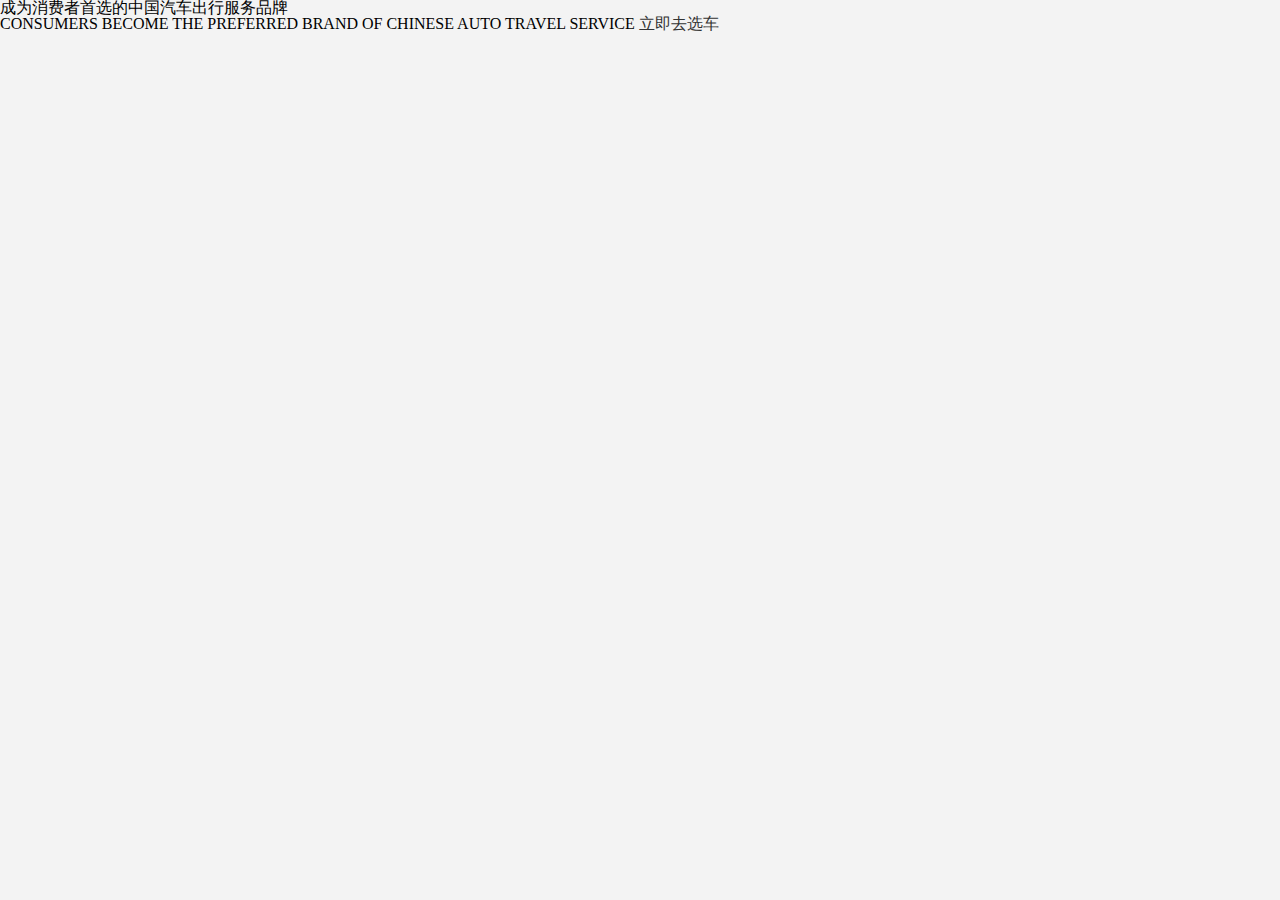
==== Galaxy-Wish-Star/mason/www/about.html @ dfbd3d51 "update" ====
<!DOCTYPE html>
<html lang="en">
<head>
    <meta charset="UTF-8">
    <meta http-equiv="X-UA-Compatible" content="IE=edge">
    <meta name="viewport" content="width=device-width, initial-scale=1.0">
    <title>关于我们</title>
<link rel="stylesheet" href="../css/about.css">
<link rel="stylesheet" href="../css/reset.css">
<link rel="stylesheet" href="../css/public.css">
</head>
<body>
    <!-- ----------------banner模块---------------- -->
<div class="about-banner">
    <p>成为消费者首选的中国汽车出行服务品牌</p>
    <span>CONSUMERS BECOME THE PREFERRED BRAND OF CHINESE AUTO TRAVEL
    SERVICE</span>
    <a href="../www/index.html">立即去选车</a>
    </div>

    
</body>
</html>
---- Galaxy-Wish-Star/mason/css/public.css ----
/* 版心设置 */
.contain{
    width: 1150px;
    margin: 0 auto;
    box-sizing: border-box;
}
/* head部分 */
body{
    background-color: #f3f3f3;
}
.h-words{
height: 100%;
display: flex;
justify-content: space-between;
align-items: center;
position: relative;
}
/* logo部分 */
.h_logo{
    width: 144px;
    height: 100%;
    display: flex;
    align-items: center;
}
.h_logo a {
    display: inline-block;
    width: 144px;
    height: 56px;
    background: url(../images/logo.png)no-repeat center;
}
/* 标题部分 */
.h-title{
    width: 555px;
    height: 100%;
    display: flex;
    justify-content: space-between;
    align-items: center;
}
.h-title a{
    font-size: 16px;
    padding: 10px 10px;
    color: #f7f7f7;
}
.h-title a:hover{
    color: #cf9457;
}
.h-login{
    width: 199px;
    display: flex;
    flex-direction: column;
    align-items: center;
    align-content: center;
}
.login{
    display: inline-block;
    padding: 6px 10px;
    width: 92px;
    height: 24px;
    background-color: #ca9b44;
    border-radius: 4px;
    text-align: center;
    line-height: 24px;
    color: #fff;
}
.login-phon{
font-family: "FZZDHJW--GB1-0";
font-size: 22px;
color: #fff;
}
.login-phon i{
    color: #ca9b44;
    padding: 0 4px;

}
/* 脚部 */
.footer{
    height: 310px;
    background-color: #eee;
}
.f-about{
    display: flex;
    justify-content: space-between;
}
.f-about ul li{
    font-family: "sourceHansansCN-Normal"   ;
    font-size: 22px;
    letter-spacing: -2px;
    color: #343434;
    margin-bottom: 20px;
}
.f-about ul li:first-child{
    font-family: "sourceHansansCN-Normal"    ;
    font-size: 22px;
    font-weight: 700;
    letter-spacing: -2px;
    color: #343434;
    margin-bottom: 42px;
    margin-top: 52px;
}
.f-about ul li a:hover{
    color: #ca9b44;
}
/* 小圆圈的公共类 取还驾照 */
circle{
    width: 30px;
    border-radius: 50%;
    text-align: center;
    line-height: 30px;
    color: #fff;
    font-size: 12px;
}
/* 盒子阴影操作 */
.box{
    box-shadow: -2px 7px 10px 0px rgba(98, 98,  98, 0.11);
    transition: all 0.5s;
}
.box:hover{
    cursor: pointer;
    transform: translateY(-10px);

}
.button{
    background-color: #ffa42c;

}
.button:hover{
    cursor: pointer;
    background-color: #c57b19;
}
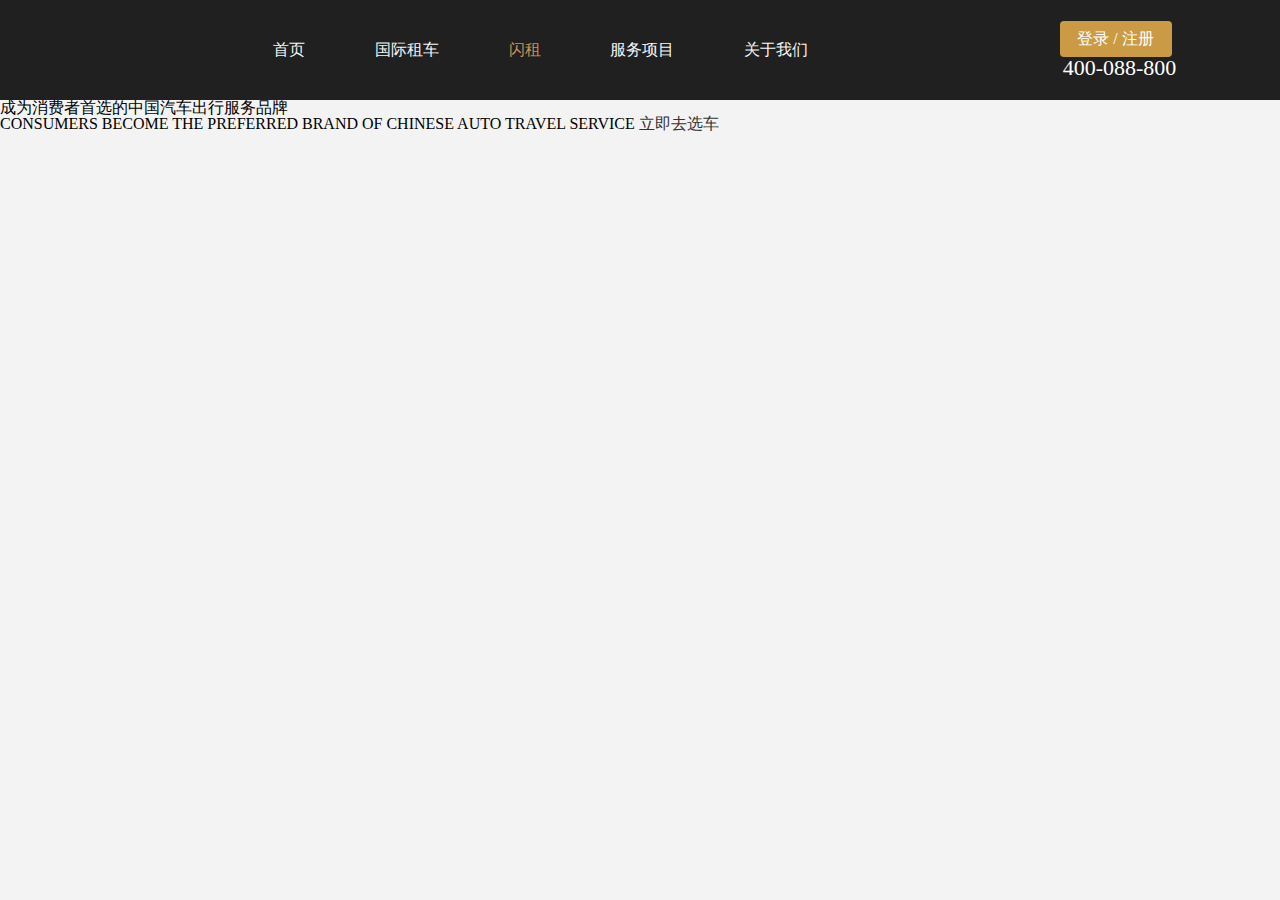
==== commit 9657443d: "mods" ====
--- a/Galaxy-Wish-Star/mason/www/about.html
+++ b/Galaxy-Wish-Star/mason/www/about.html
@@ -10,6 +10,29 @@
 <link rel="stylesheet" href="../css/public.css">
 </head>
 <body>
+    
+    <!-- ----------------head模块---------------- -->
+    <div class="header">
+        <div class="h-words contain">
+          <div class="h-logo">
+            <a href="../www/index.html"></a>
+          </div>
+          <ul class="h-title">
+            <li><a href="./index.html">首页</a></li>
+            <li><a href="../www/intercar.html">国际租车</a></li>
+            <li><a href="../www/carFlash.html">闪租</a></li>
+            <li><a href="../www/carService.html">服务项目</a></li>
+            <li><a href="../www/about.html">关于我们</a></li>
+          </ul>
+          <div class="h-login">
+            <div class="login">登录 / 注册</div>
+            <div class="login-phon">
+              <i class="fa fa-phone"></i>
+              <span class="h-pnum">400-088-800</span>
+            </div>
+          </div>
+        </div>
+      </div>
     <!-- ----------------banner模块---------------- -->
 <div class="about-banner">
     <p>成为消费者首选的中国汽车出行服务品牌</p>
--- a/Galaxy-Wish-Star/mason/css/about.css
+++ b/Galaxy-Wish-Star/mason/css/about.css
@@ -0,0 +1,17 @@
+.h-title li:nth-child(3) a {
+    color: #cf9257;
+  }
+  
+  /* ----------------banner部分---------------- */
+  .banner-box {
+    background: url(../images/闪租banner-bg.png);
+    margin-bottom: 30px;
+  }
+  .header {
+      height: 100px;
+      
+      background-color: #202020;
+    }
+  .fast-banner {
+    height: 322px;
+  }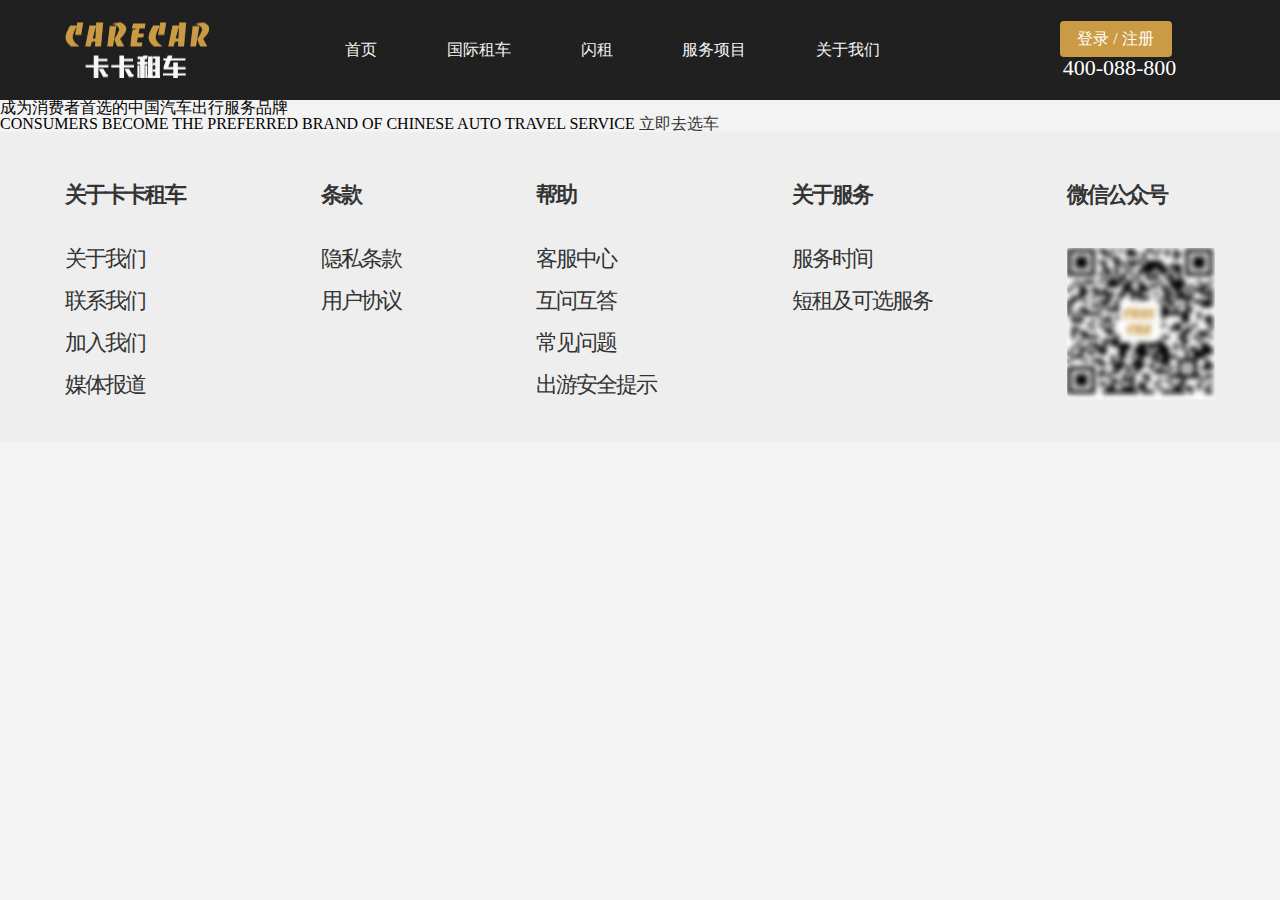
==== commit 0c34b060: "update" ====
--- a/Galaxy-Wish-Star/mason/www/about.html
+++ b/Galaxy-Wish-Star/mason/www/about.html
@@ -42,5 +42,41 @@
     </div>
 
     
+
+    
+    <!-- ----------------脚部---------------- -->
+    <div class="footer">
+        <div class="f-about contain">
+          <!-- 关于卡卡租车 -->
+          <ul class="footer-about">
+            <li>关于卡卡租车</li>
+            <li><a href="#">关于我们</a></li>
+            <li><a href="#">联系我们</a></li>
+            <li><a href="#">加入我们</a></li>
+            <li><a href="#">媒体报道</a></li>
+          </ul>
+          <ul>
+            <li>条款</li>
+            <li><a href="">隐私条款</a></li>
+            <li><a href="">用户协议</a></li>
+          </ul>
+          <ul>
+            <li>帮助</li>
+            <li><a href="">客服中心</a></li>
+            <li><a href="">互问互答</a></li>
+            <li><a href="">常见问题</a></li>
+            <li><a href="">出游安全提示</a></li>
+          </ul>
+          <ul>
+            <li>关于服务</li>
+            <li><a href="">服务时间</a></li>
+            <li><a href="">短租及可选服务</a></li>
+          </ul>
+          <ul>
+            <li>微信公众号</li>
+            <li><img src="../images/wechrt.png" alt="" /></li>
+          </ul>
+        </div>
+      </div>
 </body>
 </html>--- a/Galaxy-Wish-Star/mason/css/about.css
+++ b/Galaxy-Wish-Star/mason/css/about.css
@@ -1,17 +1,40 @@
-.h-title li:nth-child(3) a {
-    color: #cf9257;
+/* ----------------版心设置---------------- */
+.contain {
+    width: 1150px;
+    margin: 0 auto;
+    box-sizing: border-box;
+  }
+  body {
+    background-color: #f3f3f3;
+  }
+  .hw {
+    height: 16px;
+    width: 16px;
   }
   
-  /* ----------------banner部分---------------- */
-  .banner-box {
-    background: url(../images/闪租banner-bg.png);
-    margin-bottom: 30px;
+  /*---------------- head部分---------------- */
+  .header {
+    height: 100px;
+  
+    background-color: #202020;
   }
-  .header {
-      height: 100px;
-      
-      background-color: #202020;
-    }
-  .fast-banner {
-    height: 322px;
+  .h-words {
+    height: 100%;
+    display: flex;
+    justify-content: space-between;
+    align-items: center;
+    position: relative;
+  }
+  /* logo部分 */
+  .h-logo {
+    width: 144px;
+    height: 100%;
+    display: flex;
+    align-items: center;
+  }
+  .h-logo a {
+    display: inline-block;
+    width: 144px;
+    height: 56px;
+    background: url(../images/logo.png) no-repeat center;
   }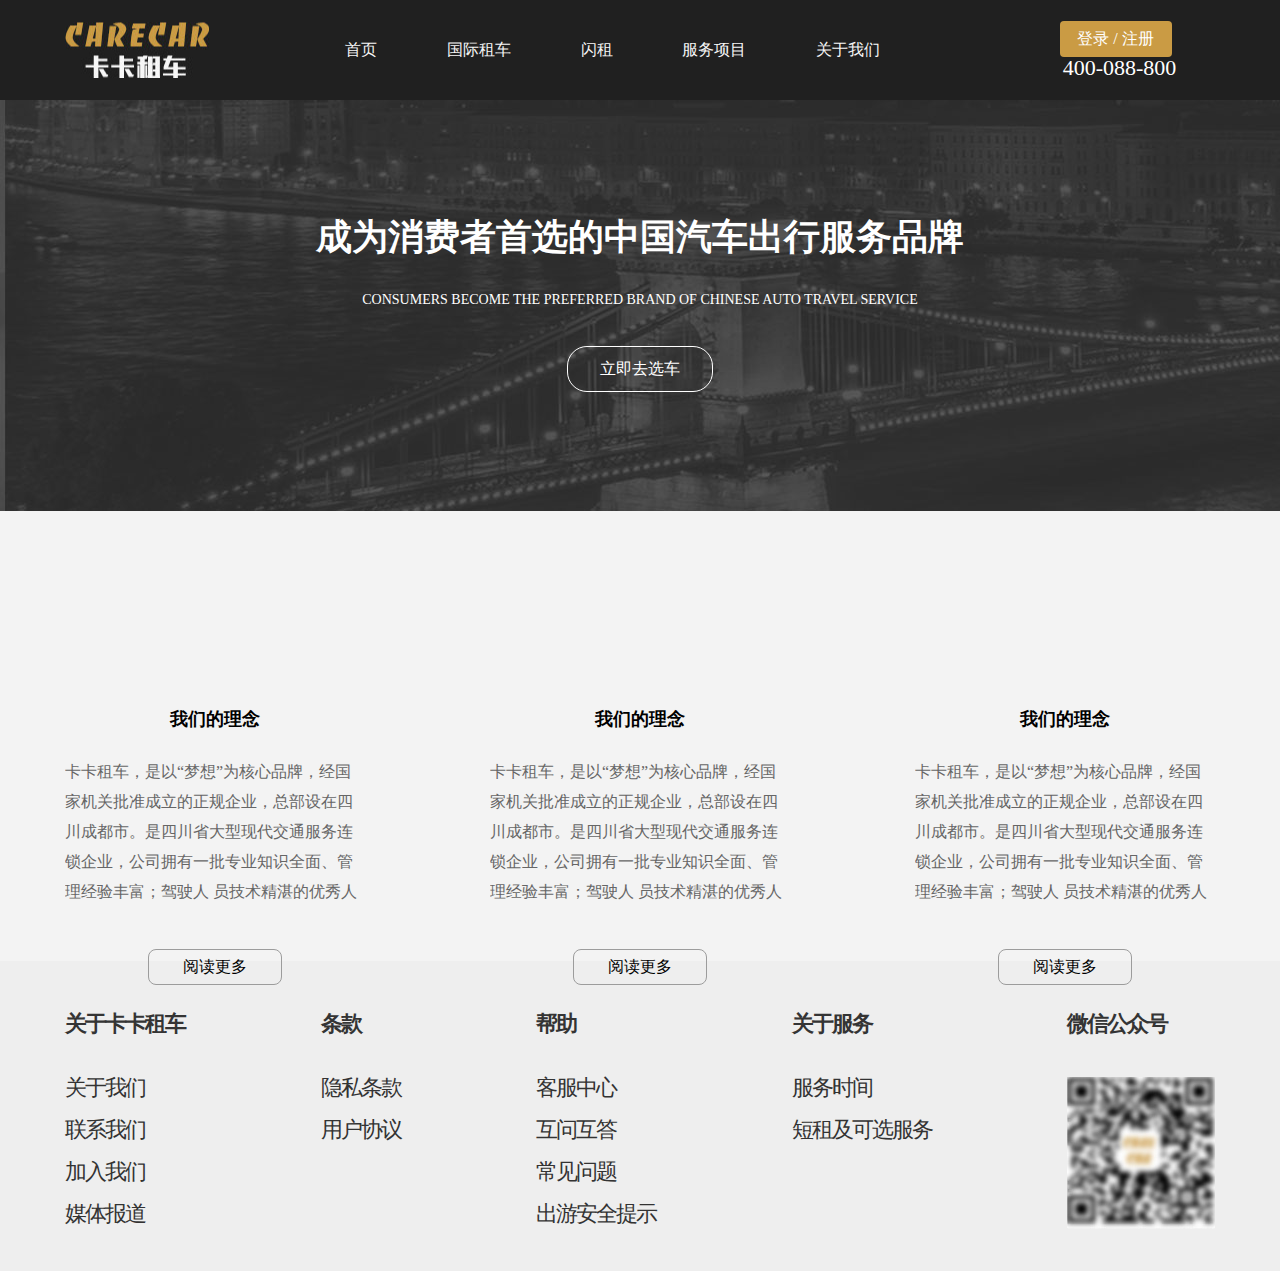
==== commit 28a1d3be: "update" ====
--- a/Galaxy-Wish-Star/mason/www/about.html
+++ b/Galaxy-Wish-Star/mason/www/about.html
@@ -40,7 +40,49 @@
     SERVICE</span>
     <a href="../www/index.html">立即去选车</a>
     </div>
-
+<!-- ----------------关于我们模块---------------- -->
+<div class="about-content contain">
+    <!-- 我们的理念 -->
+    <div class="about-idea">
+    <div class="abput-icons">
+    <i class="fa fa-fire"></i>
+    <i class="fa fa-fire"></i>
+    </div>
+    <p>我们的理念</p>
+    <div class="muchwords">
+    卡卡租车，是以“梦想”为核心品牌，经国家机关批准成立的正规企业，总部设在四
+    川成都市。是四川省大型现代交通服务连锁企业，公司拥有一批专业知识全面、管理经验丰富；驾驶人
+    员技术精湛的优秀人</div>
+    <div class="readmore">阅读更多</div>
+    </div>
+    <!-- 我们的模式同我们的理念 -->
+    <div class="about-idea">
+        <div class="abput-icons">
+        <i class="fa fa-fire"></i>
+        <i class="fa fa-fire"></i>
+        </div>
+        <p>我们的理念</p>
+        <div class="muchwords">
+        卡卡租车，是以“梦想”为核心品牌，经国家机关批准成立的正规企业，总部设在四
+        川成都市。是四川省大型现代交通服务连锁企业，公司拥有一批专业知识全面、管理经验丰富；驾驶人
+        员技术精湛的优秀人</div>
+        <div class="readmore">阅读更多</div>
+        </div>
+    <!-- 我们的成长同我们的理念 -->
+    <div class="about-idea">
+        <div class="abput-icons">
+        <i class="fa fa-fire"></i>
+        <i class="fa fa-fire"></i>
+        </div>
+        <p>我们的理念</p>
+        <div class="muchwords">
+        卡卡租车，是以“梦想”为核心品牌，经国家机关批准成立的正规企业，总部设在四
+        川成都市。是四川省大型现代交通服务连锁企业，公司拥有一批专业知识全面、管理经验丰富；驾驶人
+        员技术精湛的优秀人</div>
+        <div class="readmore">阅读更多</div>
+        </div>
+    </div>
+    
     
 
     
--- a/Galaxy-Wish-Star/mason/css/about.css
+++ b/Galaxy-Wish-Star/mason/css/about.css
@@ -37,4 +37,159 @@
     width: 144px;
     height: 56px;
     background: url(../images/logo.png) no-repeat center;
+  }
+
+/* ----------------banner部分---------------- */
+.about-banner{
+    height: 411px;
+    background: url(../images/bg_about.jpg);
+    padding: 100px;
+    box-sizing: border-box;
+    display: flex;
+    justify-content: space-around;
+    flex-direction: column;
+    align-items: center;
+    align-content: center;
+    }
+    .about-banner p{
+    font-size: 36px;
+    color: #fff;
+    font-weight: bold;
+    }
+    .about-banner span{
+    font-size: 14px;
+    color: #fff;
+    }
+    .about-banner a{
+    padding: 14px 32px;
+    color: #fff;
+    border: 1px solid #fff;
+    border-radius: 20px;
+    }
+    .about-banner a:hover{
+    background: #fff;
+    color: #000;
+    }
+/* ----------------关于我们部分---------------- */
+.about-content{
+    height: 450px;
+    display: flex;
+    justify-content: space-between;
+    margin-bottom: 50px;
+    }
+    .about-idea{
+    margin-top: 30px;
+    height: 100%;
+    width: 300px;
+    display: flex;
+    justify-content: space-around;
+    flex-direction: column;
+    align-items: center;
+    align-content: center;
+    }
+    .about-idea .abput-icons{
+    width: 151px;
+    height: 151px;
+    overflow: hidden;
+    }
+    .abput-icons .fa{
+    width: 151px;
+    height: 151px;
+    border-radius: 50%;
+    background-color: #202020;
+    color: #ffffff;
+    font-size: 100px;
+    line-height: 151px;
+    text-align: center;
+    transition: all 0.5s;
+    }
+    .abput-icons .fa:nth-child(2){
+    background-color: #ffa42c;
+    }
+    .abput-icons:hover .fa{
+    transform: translateY(-151px);
+    }
+    .about-idea p{
+        margin-bottom: 18px;
+font-size: 18px;
+font-weight: bold;
+}
+.about-idea .muchwords{
+height: 180px;
+line-height: 30px;
+overflow: hidden;
+color: #666;
+}
+.about-idea .readmore{
+box-sizing: border-box;
+border-radius: 8px;
+padding: 9px 34px;
+border: 1px solid #9c9c9c;
+}
+.about-idea .readmore:hover{
+background-color: #ffa42c;
+color: #ffffff;
+border: 1px solid #ffa42c;
+}
+
+
+
+
+
+
+  
+
+
+/*---------------- 脚部---------------- */
+.footer {
+    height: 310px;
+    background-color: #eee;
+  }
+  .f-about {
+    display: flex;
+    justify-content: space-between;
+  }
+  .f-about ul li {
+    font-family: "SourceHanSansCN-Normal";
+    font-size: 20px;
+    letter-spacing: -2px;
+    color: #343434;
+    margin-bottom: 20px;
+  }
+  .f-about ul li:first-child {
+    font-family: "SourceHanSansCN-Bold";
+    font-size: 22px;
+    font-weight: 700;
+    letter-spacing: -2px;
+    color: #343434;
+    margin-bottom: 42px;
+    margin-top: 52px;
+  }
+  .f-about ul li a:hover {
+    color: #ca9a45;
+  }
+  /* 小圆圈的公共类 取还驾照 */
+  .circle {
+    width: 30px;
+    border-radius: 50%;
+    text-align: center;
+    line-height: 30px;
+    color: #ffffff;
+    font-size: 12px;
+  }
+  /* 盒子阴影大小 */
+  .box {
+    box-shadow: -2px 7px 10px 0px rgba(98, 98, 98, 0.11);
+    transition: all 0.5s;
+  }
+  .box:hover {
+    cursor: pointer;
+    transform: translateY(-10px);
+  }
+  .button {
+    background-color: #ffa42c;
+  }
+  .button:hover {
+    cursor: pointer;
+    background-color: #c57b19;
   }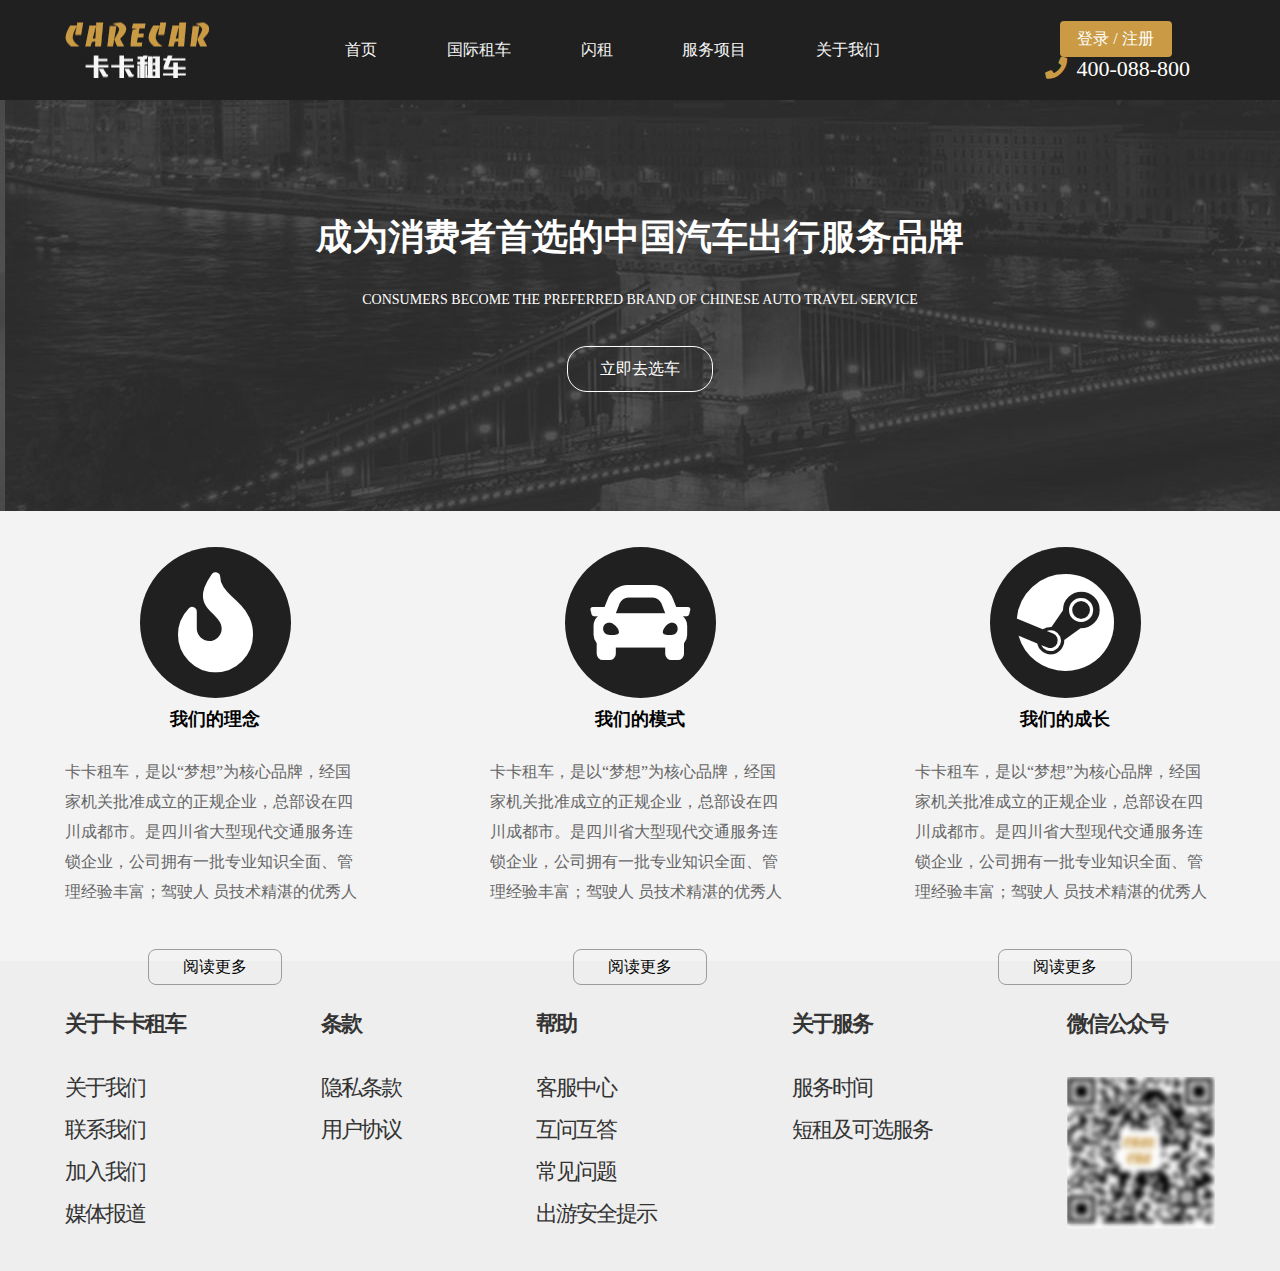
==== commit d977eb00: "mods to "img-fonts" bug" ====
--- a/Galaxy-Wish-Star/mason/www/about.html
+++ b/Galaxy-Wish-Star/mason/www/about.html
@@ -1,124 +1,126 @@
 <!DOCTYPE html>
 <html lang="en">
-<head>
-    <meta charset="UTF-8">
-    <meta http-equiv="X-UA-Compatible" content="IE=edge">
-    <meta name="viewport" content="width=device-width, initial-scale=1.0">
+  <head>
+    <meta charset="UTF-8" />
+    <meta http-equiv="X-UA-Compatible" content="IE=edge" />
+    <meta name="viewport" content="width=device-width, initial-scale=1.0" />
     <title>关于我们</title>
-<link rel="stylesheet" href="../css/about.css">
-<link rel="stylesheet" href="../css/reset.css">
-<link rel="stylesheet" href="../css/public.css">
-</head>
-<body>
-    
+    <link rel="stylesheet" href="../css/about.css" />
+    <link rel="stylesheet" href="../css/reset.css" />
+    <link rel="stylesheet" href="../css/public.css" />
+    <link rel="stylesheet" href="../fonts/fa/css/all.css">
+  </head>
+  <body>
     <!-- ----------------head模块---------------- -->
     <div class="header">
-        <div class="h-words contain">
-          <div class="h-logo">
-            <a href="../www/index.html"></a>
-          </div>
-          <ul class="h-title">
-            <li><a href="./index.html">首页</a></li>
-            <li><a href="../www/intercar.html">国际租车</a></li>
-            <li><a href="../www/carFlash.html">闪租</a></li>
-            <li><a href="../www/carService.html">服务项目</a></li>
-            <li><a href="../www/about.html">关于我们</a></li>
-          </ul>
-          <div class="h-login">
-            <div class="login">登录 / 注册</div>
-            <div class="login-phon">
-              <i class="fa fa-phone"></i>
-              <span class="h-pnum">400-088-800</span>
-            </div>
+      <div class="h-words contain">
+        <div class="h-logo">
+          <a href="../www/index.html"></a>
+        </div>
+        <ul class="h-title">
+          <li><a href="./index.html">首页</a></li>
+          <li><a href="../www/intercar.html">国际租车</a></li>
+          <li><a href="../www/carFlash.html">闪租</a></li>
+          <li><a href="../www/carService.html">服务项目</a></li>
+          <li><a href="../www/about.html">关于我们</a></li>
+        </ul>
+        <div class="h-login">
+          <div class="login">登录 / 注册</div>
+          <div class="login-phon">
+            <i class="fa fa-phone"></i>
+            <span class="h-pnum">400-088-800</span>
           </div>
         </div>
       </div>
+    </div>
     <!-- ----------------banner模块---------------- -->
-<div class="about-banner">
-    <p>成为消费者首选的中国汽车出行服务品牌</p>
-    <span>CONSUMERS BECOME THE PREFERRED BRAND OF CHINESE AUTO TRAVEL
-    SERVICE</span>
-    <a href="../www/index.html">立即去选车</a>
+    <div class="about-banner">
+      <p>成为消费者首选的中国汽车出行服务品牌</p>
+      <span
+        >CONSUMERS BECOME THE PREFERRED BRAND OF CHINESE AUTO TRAVEL
+        SERVICE</span
+      >
+      <a href="../www/index.html">立即去选车</a>
     </div>
-<!-- ----------------关于我们模块---------------- -->
-<div class="about-content contain">
-    <!-- 我们的理念 -->
-    <div class="about-idea">
-    <div class="abput-icons">
-    <i class="fa fa-fire"></i>
-    <i class="fa fa-fire"></i>
-    </div>
-    <p>我们的理念</p>
-    <div class="muchwords">
-    卡卡租车，是以“梦想”为核心品牌，经国家机关批准成立的正规企业，总部设在四
-    川成都市。是四川省大型现代交通服务连锁企业，公司拥有一批专业知识全面、管理经验丰富；驾驶人
-    员技术精湛的优秀人</div>
-    <div class="readmore">阅读更多</div>
-    </div>
-    <!-- 我们的模式同我们的理念 -->
-    <div class="about-idea">
+    <!-- ----------------关于我们模块---------------- -->
+    <div class="about-content contain">
+      <!-- 我们的理念 -->
+      <div class="about-idea">
         <div class="abput-icons">
-        <i class="fa fa-fire"></i>
-        <i class="fa fa-fire"></i>
+          <i class="fa fa-fire"></i>
+          <i class="fa fa-fire"></i>
         </div>
         <p>我们的理念</p>
         <div class="muchwords">
-        卡卡租车，是以“梦想”为核心品牌，经国家机关批准成立的正规企业，总部设在四
-        川成都市。是四川省大型现代交通服务连锁企业，公司拥有一批专业知识全面、管理经验丰富；驾驶人
-        员技术精湛的优秀人</div>
+          卡卡租车，是以“梦想”为核心品牌，经国家机关批准成立的正规企业，总部设在四
+          川成都市。是四川省大型现代交通服务连锁企业，公司拥有一批专业知识全面、管理经验丰富；驾驶人
+          员技术精湛的优秀人
+        </div>
         <div class="readmore">阅读更多</div>
+      </div>
+      <!-- 我们的模式同我们的理念 -->
+      <div class="about-idea">
+        <div class="abput-icons">
+          <i class="fa fa-car"></i>
+          <i class="fa fa-car"></i>
         </div>
-    <!-- 我们的成长同我们的理念 -->
-    <div class="about-idea">
+        <p>我们的模式</p>
+        <div class="muchwords">
+          卡卡租车，是以“梦想”为核心品牌，经国家机关批准成立的正规企业，总部设在四
+          川成都市。是四川省大型现代交通服务连锁企业，公司拥有一批专业知识全面、管理经验丰富；驾驶人
+          员技术精湛的优秀人
+        </div>
+        <div class="readmore">阅读更多</div>
+      </div>
+      <!-- 我们的成长同我们的理念 -->
+      <div class="about-idea">
         <div class="abput-icons">
-        <i class="fa fa-fire"></i>
-        <i class="fa fa-fire"></i>
+          <i class="fab fa-steam"></i>
+          <i class="fab fa-steam"></i>
         </div>
-        <p>我们的理念</p>
+        <p>我们的成长</p>
         <div class="muchwords">
-        卡卡租车，是以“梦想”为核心品牌，经国家机关批准成立的正规企业，总部设在四
-        川成都市。是四川省大型现代交通服务连锁企业，公司拥有一批专业知识全面、管理经验丰富；驾驶人
-        员技术精湛的优秀人</div>
+          卡卡租车，是以“梦想”为核心品牌，经国家机关批准成立的正规企业，总部设在四
+          川成都市。是四川省大型现代交通服务连锁企业，公司拥有一批专业知识全面、管理经验丰富；驾驶人
+          员技术精湛的优秀人
+        </div>
         <div class="readmore">阅读更多</div>
-        </div>
+      </div>
     </div>
-    
-    
 
-    
     <!-- ----------------脚部---------------- -->
     <div class="footer">
-        <div class="f-about contain">
-          <!-- 关于卡卡租车 -->
-          <ul class="footer-about">
-            <li>关于卡卡租车</li>
-            <li><a href="#">关于我们</a></li>
-            <li><a href="#">联系我们</a></li>
-            <li><a href="#">加入我们</a></li>
-            <li><a href="#">媒体报道</a></li>
-          </ul>
-          <ul>
-            <li>条款</li>
-            <li><a href="">隐私条款</a></li>
-            <li><a href="">用户协议</a></li>
-          </ul>
-          <ul>
-            <li>帮助</li>
-            <li><a href="">客服中心</a></li>
-            <li><a href="">互问互答</a></li>
-            <li><a href="">常见问题</a></li>
-            <li><a href="">出游安全提示</a></li>
-          </ul>
-          <ul>
-            <li>关于服务</li>
-            <li><a href="">服务时间</a></li>
-            <li><a href="">短租及可选服务</a></li>
-          </ul>
-          <ul>
-            <li>微信公众号</li>
-            <li><img src="../images/wechrt.png" alt="" /></li>
-          </ul>
-        </div>
+      <div class="f-about contain">
+        <!-- 关于卡卡租车 -->
+        <ul class="footer-about">
+          <li>关于卡卡租车</li>
+          <li><a href="#">关于我们</a></li>
+          <li><a href="#">联系我们</a></li>
+          <li><a href="#">加入我们</a></li>
+          <li><a href="#">媒体报道</a></li>
+        </ul>
+        <ul>
+          <li>条款</li>
+          <li><a href="">隐私条款</a></li>
+          <li><a href="">用户协议</a></li>
+        </ul>
+        <ul>
+          <li>帮助</li>
+          <li><a href="">客服中心</a></li>
+          <li><a href="">互问互答</a></li>
+          <li><a href="">常见问题</a></li>
+          <li><a href="">出游安全提示</a></li>
+        </ul>
+        <ul>
+          <li>关于服务</li>
+          <li><a href="">服务时间</a></li>
+          <li><a href="">短租及可选服务</a></li>
+        </ul>
+        <ul>
+          <li>微信公众号</li>
+          <li><img src="../images/wechrt.png" alt="" /></li>
+        </ul>
       </div>
-</body>
-</html>+    </div>
+  </body>
+</html>
--- a/Galaxy-Wish-Star/mason/css/about.css
+++ b/Galaxy-Wish-Star/mason/css/about.css
@@ -1,195 +1,194 @@
 /* ----------------版心设置---------------- */
 .contain {
-    width: 1150px;
-    margin: 0 auto;
-    box-sizing: border-box;
-  }
-  body {
-    background-color: #f3f3f3;
-  }
-  .hw {
-    height: 16px;
-    width: 16px;
-  }
-  
-  /*---------------- head部分---------------- */
-  .header {
-    height: 100px;
-  
-    background-color: #202020;
-  }
-  .h-words {
-    height: 100%;
-    display: flex;
-    justify-content: space-between;
-    align-items: center;
-    position: relative;
-  }
-  /* logo部分 */
-  .h-logo {
-    width: 144px;
-    height: 100%;
-    display: flex;
-    align-items: center;
-  }
-  .h-logo a {
-    display: inline-block;
-    width: 144px;
-    height: 56px;
-    background: url(../images/logo.png) no-repeat center;
-  }
+  width: 1150px;
+  margin: 0 auto;
+  box-sizing: border-box;
+}
+body {
+  background-color: #f3f3f3;
+}
+.hw {
+  height: 16px;
+  width: 16px;
+}
+/*---------------- head部分---------------- */
+.header {
+  height: 100px;
+
+  background-color: #202020;
+}
+.h-words {
+  height: 100%;
+  display: flex;
+  justify-content: space-between;
+  align-items: center;
+  position: relative;
+}
+/* logo部分 */
+.h-logo {
+  width: 144px;
+  height: 100%;
+  display: flex;
+  align-items: center;
+}
+.h-logo a {
+  display: inline-block;
+  width: 144px;
+  height: 56px;
+  background: url(../images/logo.png) no-repeat center;
+}
 
 /* ----------------banner部分---------------- */
-.about-banner{
-    height: 411px;
-    background: url(../images/bg_about.jpg);
-    padding: 100px;
-    box-sizing: border-box;
-    display: flex;
-    justify-content: space-around;
-    flex-direction: column;
-    align-items: center;
-    align-content: center;
-    }
-    .about-banner p{
-    font-size: 36px;
-    color: #fff;
-    font-weight: bold;
-    }
-    .about-banner span{
-    font-size: 14px;
-    color: #fff;
-    }
-    .about-banner a{
-    padding: 14px 32px;
-    color: #fff;
-    border: 1px solid #fff;
-    border-radius: 20px;
-    }
-    .about-banner a:hover{
-    background: #fff;
-    color: #000;
-    }
+.about-banner {
+  height: 411px;
+  background: url(../images/bg_about.jpg);
+  padding: 100px;
+  box-sizing: border-box;
+  display: flex;
+  justify-content: space-around;
+  flex-direction: column;
+  align-items: center;
+  align-content: center;
+}
+.about-banner p {
+  font-size: 36px;
+  color: #fff;
+  font-weight: bold;
+}
+.about-banner span {
+  font-size: 14px;
+  color: #fff;
+}
+.about-banner a {
+  padding: 14px 32px;
+  color: #fff;
+  border: 1px solid #fff;
+  border-radius: 20px;
+}
+.about-banner a:hover {
+  background: #fff;
+  color: #000;
+}
 /* ----------------关于我们部分---------------- */
-.about-content{
-    height: 450px;
-    display: flex;
-    justify-content: space-between;
-    margin-bottom: 50px;
-    }
-    .about-idea{
-    margin-top: 30px;
-    height: 100%;
-    width: 300px;
-    display: flex;
-    justify-content: space-around;
-    flex-direction: column;
-    align-items: center;
-    align-content: center;
-    }
-    .about-idea .abput-icons{
-    width: 151px;
-    height: 151px;
-    overflow: hidden;
-    }
-    .abput-icons .fa{
-    width: 151px;
-    height: 151px;
-    border-radius: 50%;
-    background-color: #202020;
-    color: #ffffff;
-    font-size: 100px;
-    line-height: 151px;
-    text-align: center;
-    transition: all 0.5s;
-    }
-    .abput-icons .fa:nth-child(2){
-    background-color: #ffa42c;
-    }
-    .abput-icons:hover .fa{
-    transform: translateY(-151px);
-    }
-    .about-idea p{
-        margin-bottom: 18px;
-font-size: 18px;
-font-weight: bold;
+.about-content {
+  height: 450px;
+  display: flex;
+  justify-content: space-between;
+  margin-bottom: 50px;
 }
-.about-idea .muchwords{
-height: 180px;
-line-height: 30px;
-overflow: hidden;
-color: #666;
+.about-idea {
+  margin-top: 30px;
+  height: 100%;
+  width: 300px;
+  display: flex;
+  justify-content: space-around;
+  flex-direction: column;
+  align-items: center;
+  align-content: center;
 }
-.about-idea .readmore{
-box-sizing: border-box;
-border-radius: 8px;
-padding: 9px 34px;
-border: 1px solid #9c9c9c;
+.about-idea .abput-icons {
+  width: 151px;
+  height: 151px;
+  overflow: hidden;
 }
-.about-idea .readmore:hover{
-background-color: #ffa42c;
-color: #ffffff;
-border: 1px solid #ffa42c;
+.abput-icons .fa,.fab {
+  width: 151px;
+  height: 151px;
+  border-radius: 50%;
+  background-color: #202020;
+  color: #ffffff;
+  font-size: 100px;
+  line-height: 151px;
+  text-align: center;
+  transition: all 0.5s;
+}
+.abput-icons .fab {
+  line-height: 151px;
+
+}
+.abput-icons .fa:nth-child(2),.fab:nth-child(2) {
+  background-color: #ffa42c;
+}
+.abput-icons:hover .fa {
+  transform: translateY(-151px);
+}
+.abput-icons:hover .fab {
+  transform: translateY(-151px);
 }
 
-
-
-
-
-
-  
-
+.about-idea p {
+  margin-bottom: 18px;
+  font-size: 18px;
+  font-weight: bold;
+}
+.about-idea .muchwords {
+  height: 180px;
+  line-height: 30px;
+  overflow: hidden;
+  color: #666;
+}
+.about-idea .readmore {
+  box-sizing: border-box;
+  border-radius: 8px;
+  padding: 9px 34px;
+  border: 1px solid #9c9c9c;
+}
+.about-idea .readmore:hover {
+  background-color: #ffa42c;
+  color: #ffffff;
+  border: 1px solid #ffa42c;
+}
 
 /*---------------- 脚部---------------- */
 .footer {
-    height: 310px;
-    background-color: #eee;
-  }
-  .f-about {
-    display: flex;
-    justify-content: space-between;
-  }
-  .f-about ul li {
-    font-family: "SourceHanSansCN-Normal";
-    font-size: 20px;
-    letter-spacing: -2px;
-    color: #343434;
-    margin-bottom: 20px;
-  }
-  .f-about ul li:first-child {
-    font-family: "SourceHanSansCN-Bold";
-    font-size: 22px;
-    font-weight: 700;
-    letter-spacing: -2px;
-    color: #343434;
-    margin-bottom: 42px;
-    margin-top: 52px;
-  }
-  .f-about ul li a:hover {
-    color: #ca9a45;
-  }
-  /* 小圆圈的公共类 取还驾照 */
-  .circle {
-    width: 30px;
-    border-radius: 50%;
-    text-align: center;
-    line-height: 30px;
-    color: #ffffff;
-    font-size: 12px;
-  }
-  /* 盒子阴影大小 */
-  .box {
-    box-shadow: -2px 7px 10px 0px rgba(98, 98, 98, 0.11);
-    transition: all 0.5s;
-  }
-  .box:hover {
-    cursor: pointer;
-    transform: translateY(-10px);
-  }
-  .button {
-    background-color: #ffa42c;
-  }
-  .button:hover {
-    cursor: pointer;
-    background-color: #c57b19;
-  }+  height: 310px;
+  background-color: #eee;
+}
+.f-about {
+  display: flex;
+  justify-content: space-between;
+}
+.f-about ul li {
+  font-family: "SourceHanSansCN-Normal";
+  font-size: 20px;
+  letter-spacing: -2px;
+  color: #343434;
+  margin-bottom: 20px;
+}
+.f-about ul li:first-child {
+  font-family: "SourceHanSansCN-Bold";
+  font-size: 22px;
+  font-weight: 700;
+  letter-spacing: -2px;
+  color: #343434;
+  margin-bottom: 42px;
+  margin-top: 52px;
+}
+.f-about ul li a:hover {
+  color: #ca9a45;
+}
+/* 小圆圈的公共类 取还驾照 */
+.circle {
+  width: 30px;
+  border-radius: 50%;
+  text-align: center;
+  line-height: 30px;
+  color: #ffffff;
+  font-size: 12px;
+}
+/* 盒子阴影大小 */
+.box {
+  box-shadow: -2px 7px 10px 0px rgba(98, 98, 98, 0.11);
+  transition: all 0.5s;
+}
+.box:hover {
+  cursor: pointer;
+  transform: translateY(-10px);
+}
+.button {
+  background-color: #ffa42c;
+}
+.button:hover {
+  cursor: pointer;
+  background-color: #c57b19;
+}
